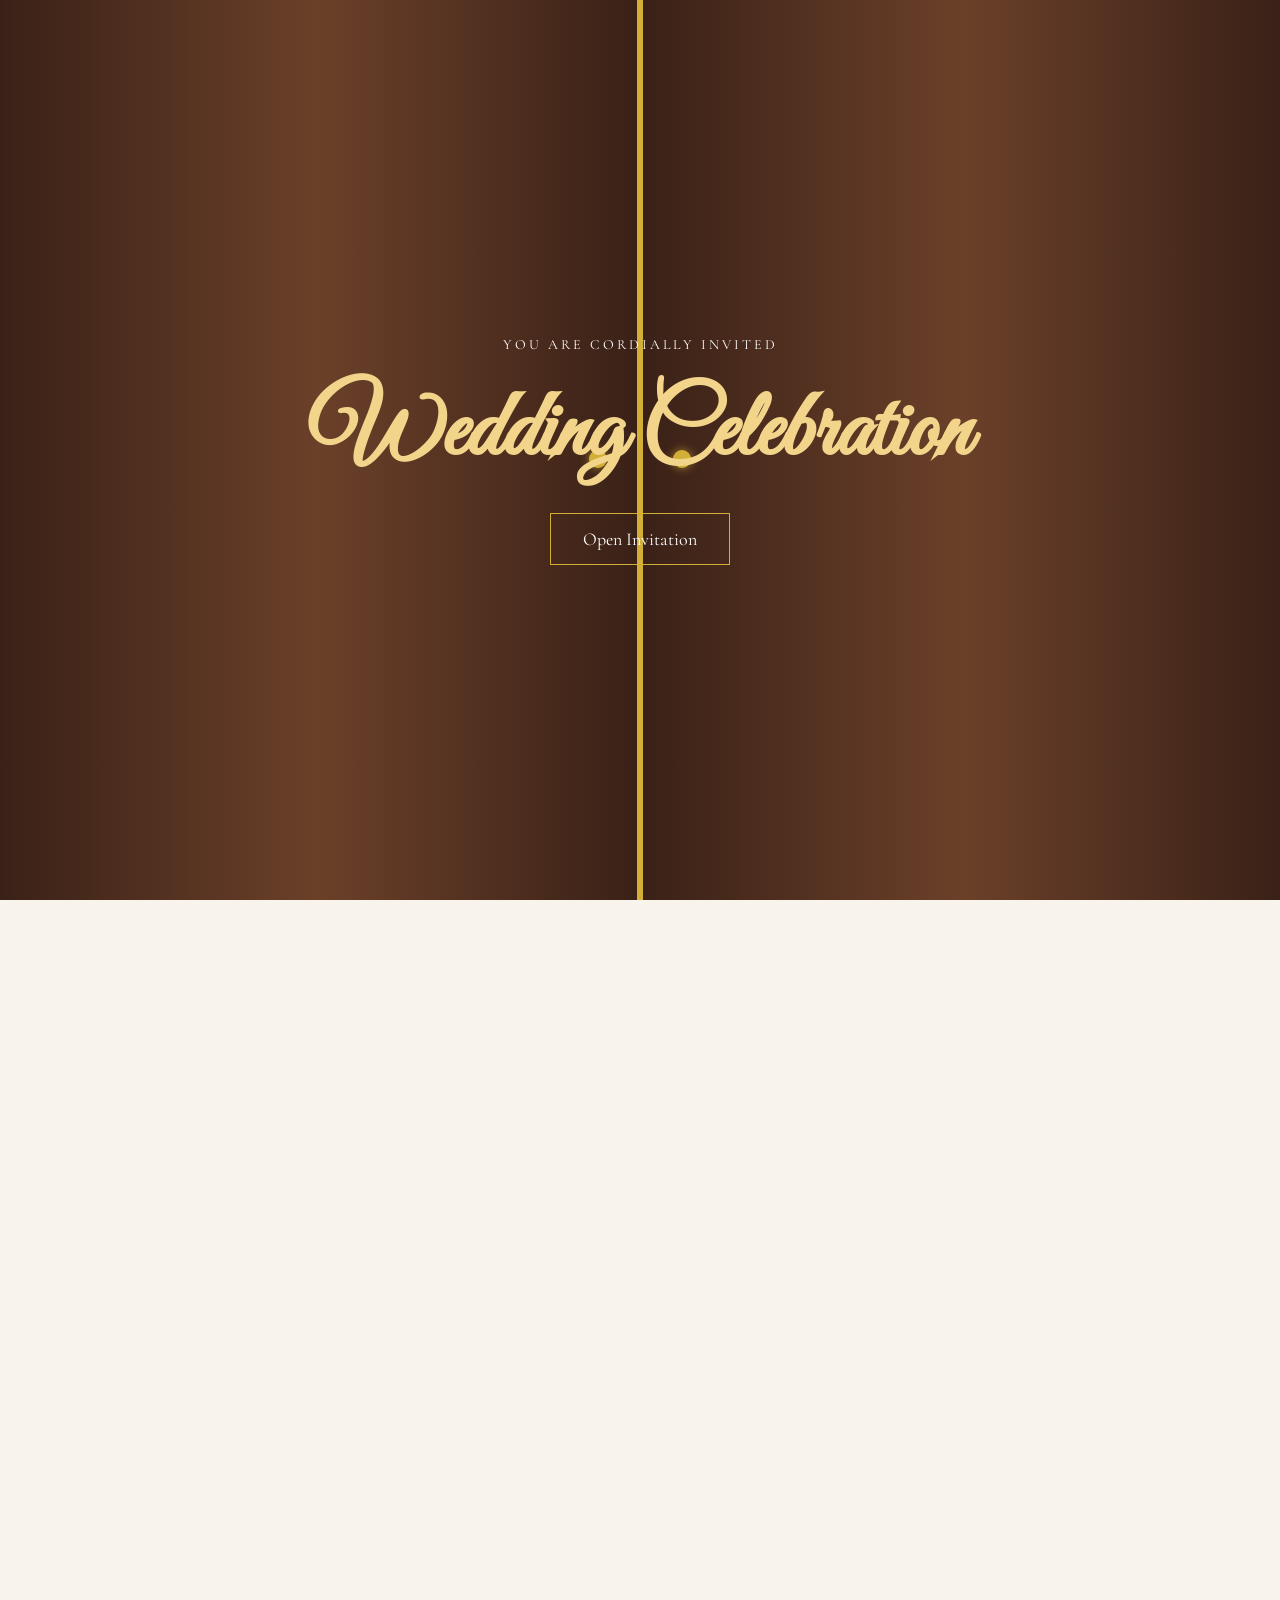
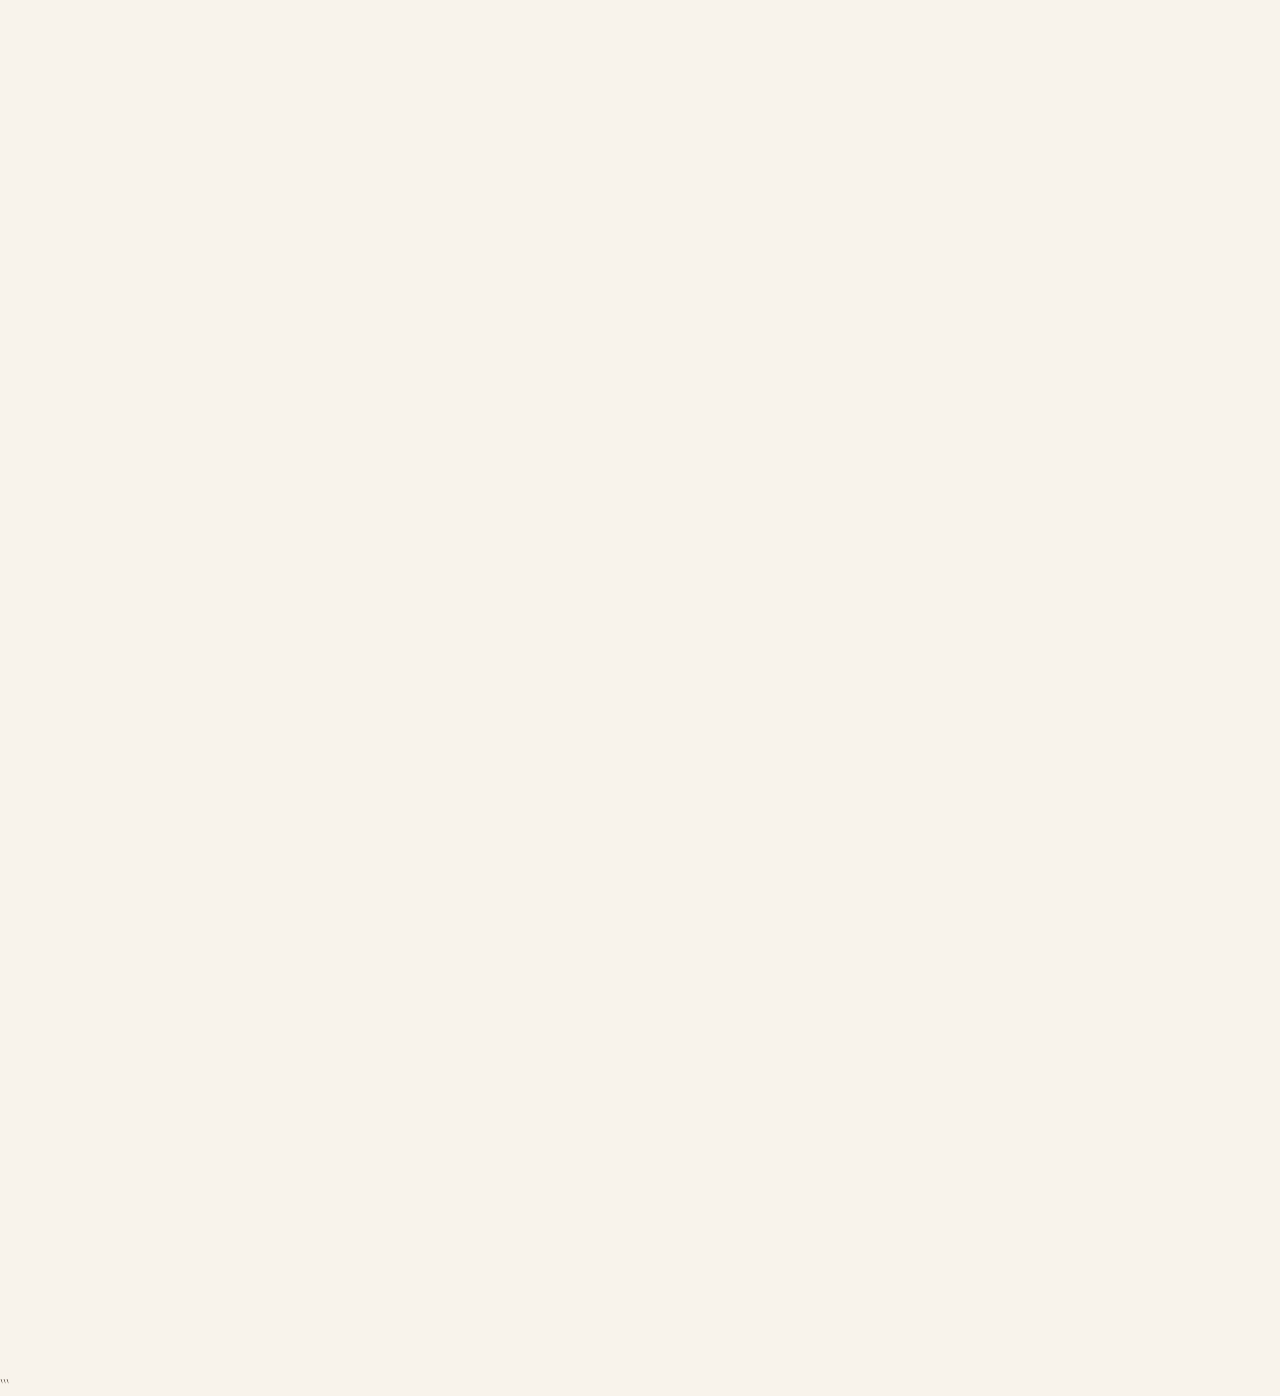
==== index.html @ f3d66746 "Contact and countdow Update" ====
<!doctype html>
<html lang="en">
  <head>
    <meta charset="UTF-8" />

    <meta name="viewport" content="width=device-width, initial-scale=1.0" />

    <title>Raza Hussain & Mahnoor Shahid | Wedding Invitation</title>

    <!-- Main CSS -->
    <link rel="stylesheet" href="style.css" />

    <!-- Google Fonts -->
    <link rel="preconnect" href="https://fonts.googleapis.com" />
    <link rel="preconnect" href="https://fonts.gstatic.com" crossorigin />

    <link
      href="https://fonts.googleapis.com/css2?family=Cormorant+Garamond:wght@400;500;600;700&family=Great+Vibes&display=swap"
      rel="stylesheet"
    />
  </head>

  <body>
    <!-- =========================================
         OPENING DOOR
    ========================================== -->

    <section class="door-screen" id="doorScreen">
      <div class="door door-left"></div>
      <div class="door door-right"></div>

      <div class="door-content">
        <p class="small-text">You are cordially invited</p>

        <h1>Wedding Celebration</h1>

        <button id="openInvitation">Open Invitation</button>
      </div>
    </section>

    <!-- =========================================
         MAIN INVITATION
    ========================================== -->

    <main class="invitation" id="invitation">
      <!-- =====================================
             HERO
        ====================================== -->

      <h1 class="couple-name">
        <span class="groom-name"> Raza Hussain </span>

        <span class="ampersand"> & </span>

        <span class="bride-name"> Mahnoor Shahid </span>
      </h1>

      <!-- =====================================
             WEDDING EVENTS
        ====================================== -->

      <section class="events">
        <h2>Wedding Events</h2>

        <div class="event-container">
          <!-- MEHNDI -->

          <div class="event-card">
            <h3>Mehndi</h3>

            <p>Wednesday, 07 October 2026</p>

            <p>7:00 PM</p>

            <p>Tiwana Palace, Gaggoo Mandi</p>
          </div>

          <!-- BARAAT -->

          <div class="event-card">
            <h3>Baraat</h3>

            <p>Thursday, 08 October 2026</p>

            <p>12:00 PM</p>

            <p>Le Grand Chalet Event Complex, Lahore</p>
          </div>

          <!-- WALIMA -->

          <div class="event-card">
            <h3>Walima</h3>

            <p>Friday, 09 October 2026</p>

            <p>7:00 PM</p>

            <p>Tiwana Palace, Gaggoo Mandi</p>
          </div>
        </div>
      </section>

      <!-- =====================================
             COUNTDOWN
        ====================================== -->

      <section class="countdown-section">
        <h2>Countdown"</h2>

        <div class="countdown">
          <div>
            <span id="days">00</span>
            <small>Days</small>
          </div>

          <div>
            <span id="hours">00</span>
            <small>Hours</small>
          </div>

          <div>
            <span id="minutes">00</span>
            <small>Minutes</small>
          </div>

          <div>
            <span id="seconds">00</span>
            <small>Seconds</small>
          </div>
        </div>
      </section>

      <!-- =====================================
             SPECIAL MESSAGE
        ====================================== -->

      <section class="message">
        <h2>A Special Day</h2>

        <p>Two hearts, two families, and one beautiful beginning.</p>

        <p>Your presence will make our celebration even more special.</p>
      </section>

      <!-- =====================================
             MEHNDI & WALIMA LOCATION
        ====================================== -->

      <section class="location">
        <h2>Mehndi & Walima</h2>

        <h3>Tiwana Palace</h3>

        <p>Gaggoo Mandi, Punjab, Pakistan</p>

        <!--
                Add the correct Tiwana Palace
                Google Maps link here.
            -->

        <a
          href="https://maps.app.goo.gl/jGCMCQm7SySAF8Jg6"
          class="map-button"
          target="_blank"
          rel="noopener noreferrer"
        >
          View Location
        </a>
      </section>

      <!-- =====================================
             BARAAT LOCATION
        ====================================== -->

      <section class="location">
        <h2>Baraat</h2>

        <h3>Le Grand Chalet Event Complex</h3>

        <p>Lahore, Punjab, Pakistan</p>

        <a
          href="https://maps.app.goo.gl/bRdjHGb6JzBUaKu18"
          class="map-button"
          target="_blank"
          rel="noopener noreferrer"
        >
          View Location
        </a>
      </section>

      <!-- =====================================
     CONTACT
====================================== -->

<section class="rsvp">

    <h2>
        We'd Love To See You
    </h2>

    <p>
        For any queries or to confirm your
        attendance, please feel free to contact us.
    </p>

    <div class="contact-buttons">

        <a href="https://wa.me/923236295460"
           class="rsvp-button"
           target="_blank"
           rel="noopener noreferrer">

            Contact Sajjad Hussain

        </a>

        <a href="https://wa.me/923014628798"
           class="rsvp-button"
           target="_blank"
           rel="noopener noreferrer">

            Contact Raza Hussain

        </a>

    </div>

</section>

      <!-- =====================================
             FOOTER
        ====================================== -->

      <footer>
        <p>With love,</p>

        <h2>Raza Hussain & Mahnoor Shahid</h2>

        <p>© 2026</p>
      </footer>
    </main>

    <!-- =========================================
         BACKGROUND MUSIC
    ========================================== -->

    <audio id="weddingMusic" loop>
      <source src="music/wedding.mp3" type="audio/mpeg" />
    </audio>

    <!-- JavaScript -->

    <script src="script.js"></script>
  </body>
</html>
```
---- style.css ----
/* =================================
   BASIC RESET
================================= */

* {
    margin: 0;
    padding: 0;
    box-sizing: border-box;
}

html {
    scroll-behavior: smooth;
}

body {
    font-family: "Cormorant Garamond", serif;
    background: #f8f3eb;
    color: #3d3028;
}


/* =================================
   DOOR SCREEN
================================= */

.door-screen {
    position: fixed;
    inset: 0;

    z-index: 1000;

    display: flex;
    justify-content: center;
    align-items: center;

    overflow: hidden;

    background: #201712;
}


/* Door panels */

.door {
    position: absolute;

    top: 0;
    width: 50%;
    height: 100%;

    background:
        linear-gradient(
            90deg,
            #3a2117,
            #6b4029,
            #3a2117
        );

    transition:
        transform 2s cubic-bezier(.77,0,.18,1);
}


/* Left door */

.door-left {
    left: 0;

    border-right: 3px solid #d4af37;
}


/* Right door */

.door-right {
    right: 0;

    border-left: 3px solid #d4af37;
}


/* Door handles */

.door-left::after,
.door-right::after {

    content: "";

    position: absolute;

    top: 50%;

    width: 18px;
    height: 18px;

    border-radius: 50%;

    background: #d4af37;

    box-shadow:
        0 0 10px rgba(212,175,55,.7);
}

.door-left::after {
    right: 30px;
}

.door-right::after {
    left: 30px;
}


/* =================================
   DOOR CONTENT
================================= */

.door-content {

    position: relative;

    z-index: 5;

    text-align: center;

    color: #fff;

    transition:
        opacity .8s ease,
        transform .8s ease;
}

.door-content h1 {

    font-family: "Great Vibes", cursive;

    font-size: clamp(3rem, 8vw, 6rem);

    color: #f2d58a;

    margin: 20px 0;
}

.small-text {

    letter-spacing: 3px;

    text-transform: uppercase;

    font-size: 14px;
}


/* Open button */

#openInvitation {

    padding: 14px 32px;

    border: 1px solid #d4af37;

    background: transparent;

    color: white;

    font-family: inherit;

    font-size: 18px;

    cursor: pointer;

    transition: .3s;
}

#openInvitation:hover {

    background: #d4af37;

    color: #241811;
}


/* =================================
   DOOR OPEN ANIMATION
================================= */

.door-screen.open .door-left {

    transform: translateX(-100%);
}

.door-screen.open .door-right {

    transform: translateX(100%);
}

.door-screen.open .door-content {

    opacity: 0;

    transform: scale(.8);
}

.door-screen.open {

    pointer-events: none;

    transition:
        background 2s ease;

    background: transparent;
}


/* =================================
   INVITATION
================================= */

.invitation {

    min-height: 100vh;

    opacity: 0;

    transition: opacity 1.5s ease;

    visibility: hidden;
}

.invitation.show {

    opacity: 1;

    visibility: visible;
}


/* =================================
   HERO
================================= */

.hero {

    min-height: 100vh;

    padding: 80px 20px;

    display: flex;

    flex-direction: column;

    justify-content: center;

    align-items: center;

    text-align: center;

    background:
        radial-gradient(
            circle at center,
            #fffaf2,
            #f2e6d5
        );
}

.hero h1 {

    font-family: "Great Vibes", cursive;

    font-size: clamp(4rem, 12vw, 8rem);

    font-weight: 400;

    color: #684535;

    line-height: 1.1;
}

.couple-name span {

    display: block;

    font-family:
        "Cormorant Garamond",
        serif;

    font-size: 35px;

    margin: 10px;
}

.date {

    margin-top: 25px;

    font-size: 22px;

    letter-spacing: 3px;
}

.ornament {

    margin: 25px;

    font-size: 30px;

    color: #b8953c;
}


/* =================================
   SECTIONS
================================= */

section:not(.hero):not(.door-screen) {

    padding: 90px 20px;

    text-align: center;
}

section h2 {

    font-family: "Great Vibes", cursive;

    font-size: 55px;

    font-weight: 400;

    color: #684535;

    margin-bottom: 40px;
}


/* =================================
   EVENTS
================================= */

.events {

    background: #fffaf3;
}

.event-container {

    max-width: 1000px;

    margin: auto;

    display: grid;

    grid-template-columns:
        repeat(3, 1fr);

    gap: 25px;
}

.event-card {

    padding: 40px 25px;

    border: 1px solid #d9c6a8;

    background: #fdf8f0;

    transition: transform .3s;
}

.event-card:hover {

    transform: translateY(-8px);
}

.event-card h3 {

    font-size: 30px;

    color: #684535;

    margin-bottom: 20px;
}

.event-card p {

    margin: 8px;

    font-size: 18px;
}


/* =================================
   COUNTDOWN
================================= */

.countdown-section {

    background: #684535;

    color: white;
}

.countdown-section h2 {

    color: #f4d992;
}

.countdown {

    display: flex;

    justify-content: center;

    gap: 25px;

    flex-wrap: wrap;
}

.countdown div {

    min-width: 100px;

    padding: 20px;

    border: 1px solid #d4af37;
}

.countdown span {

    display: block;

    font-size: 45px;
}

.countdown small {

    text-transform: uppercase;

    letter-spacing: 2px;
}


/* =================================
   MESSAGE
================================= */

.message {

    background: #f8f0e5;
}

.message p {

    max-width: 650px;

    margin: 15px auto;

    font-size: 21px;

    line-height: 1.7;
}


/* =================================
   LOCATION
================================= */

.location {

    background: #fffaf3;
}

.location h3 {

    font-size: 32px;

    margin-bottom: 10px;
}

.location p {

    font-size: 19px;

    margin-bottom: 25px;
}


/* =================================
   BUTTONS
================================= */

.map-button,
.rsvp-button {

    display: inline-block;

    padding: 14px 30px;

    background: #684535;

    color: white;

    text-decoration: none;

    transition: .3s;
}

.map-button:hover,
.rsvp-button:hover {

    background: #b8953c;
}


/* =================================
   RSVP
================================= */

.rsvp {

    background:
        linear-gradient(
            rgba(104,69,53,.9),
            rgba(104,69,53,.9)
        );

    color: white;
}

.rsvp h2 {

    color: #f4d992;
}


/* =================================
   FOOTER
================================= */

footer {

    padding: 60px 20px;

    text-align: center;

    background: #201712;

    color: white;
}

footer h2 {

    color: #f4d992;

    margin: 15px 0;

    font-family:
        "Great Vibes",
        cursive;
}


/* =================================
   MOBILE
================================= */

@media (max-width: 700px) {

    .event-container {

        grid-template-columns: 1fr;
    }

    section h2 {

        font-size: 45px;
    }

    .hero h1 {

        font-size: 4rem;
    }

    .countdown {

        gap: 10px;
    }

    .countdown div {

        min-width: 75px;

        padding: 15px 8px;
    }

    .countdown span {

        font-size: 32px;
    }

}

/* =================================
   COUPLE NAME SIZING
================================= */

.couple-name {
    display: flex;
    flex-direction: column;
    align-items: center;
    line-height: 1;
}

.groom-name {
    font-size: 1em;
}

.ampersand {
    font-family: "Cormorant Garamond", serif;
    font-size: 0.35em;
    margin: 12px 0;
}

.bride-name {
    font-size: 0.72em;
}

.contact-buttons {
    display: flex;
    justify-content: center;
    align-items: center;
    gap: 15px;
    flex-wrap: wrap;
    margin-top: 30px;
}
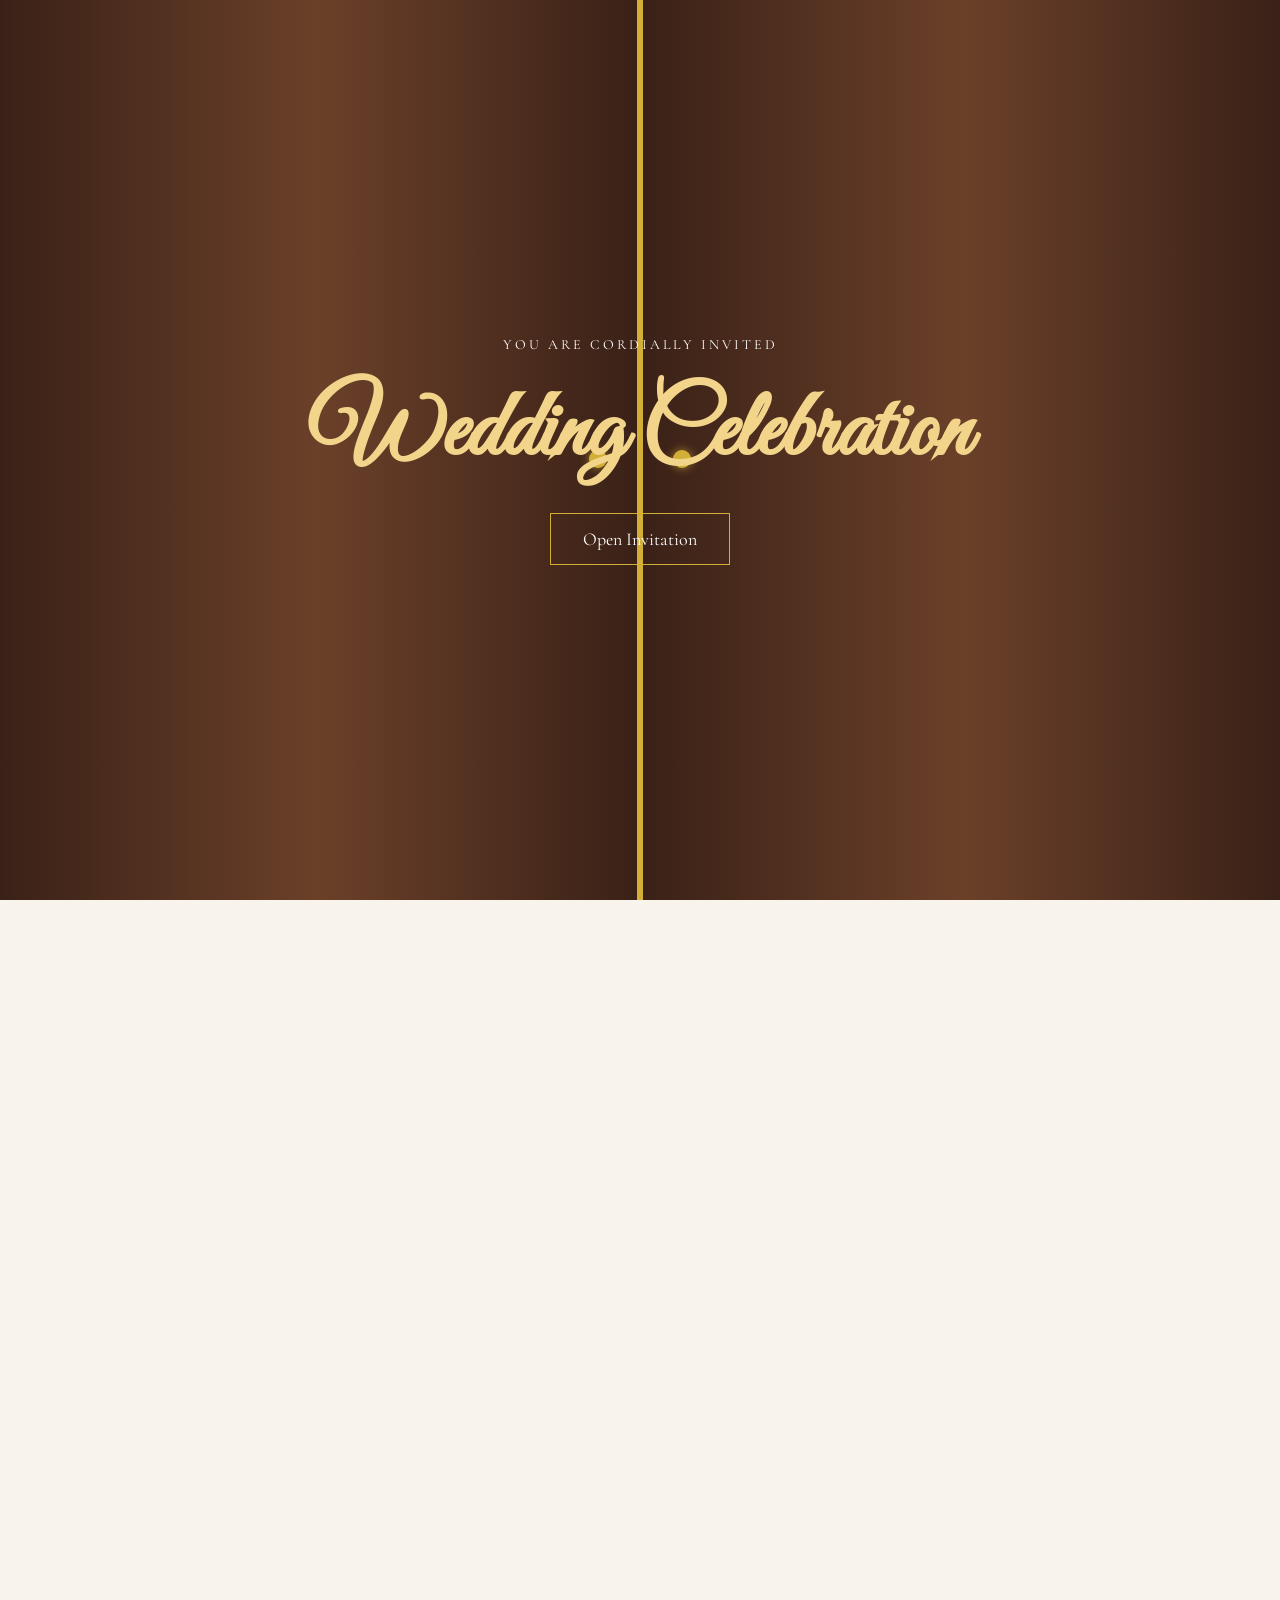
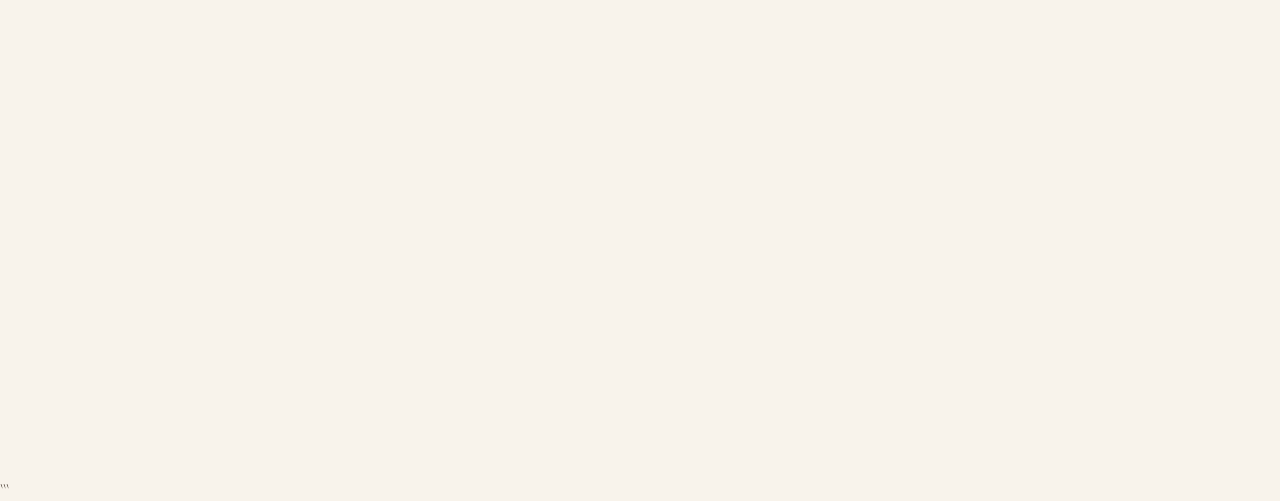
==== commit fd22c603: "Hero section issue solved" ====
--- a/index.html
+++ b/index.html
@@ -43,17 +43,48 @@
     ========================================== -->
 
     <main class="invitation" id="invitation">
-      <!-- =====================================
-             HERO
-        ====================================== -->
-
-      <h1 class="couple-name">
-        <span class="groom-name"> Raza Hussain </span>
-
-        <span class="ampersand"> & </span>
-
-        <span class="bride-name"> Mahnoor Shahid </span>
-      </h1>
+      
+      <!-- =====================================
+     HERO
+====================================== -->
+
+<section class="hero">
+
+    <p class="small-text">
+        Together with their families
+    </p>
+
+    <div class="couple-name">
+
+        <span class="groom-name">
+            Raza Hussain
+        </span>
+
+        <span class="ampersand">
+            &
+        </span>
+
+        <span class="bride-name">
+            Mahnoor Shahid
+        </span>
+
+    </div>
+
+    <div class="ornament">
+        ✦
+    </div>
+
+    <p class="date">
+        08 October 2026
+    </p>
+
+    <p class="invitation-text">
+        Request the pleasure of your company
+        <br>
+        at their wedding celebration.
+    </p>
+
+</section>
 
       <!-- =====================================
              WEDDING EVENTS
--- a/style.css
+++ b/style.css
@@ -600,35 +600,60 @@
 }
 
 /* =================================
-   COUPLE NAME SIZING
+   HERO / COUPLE NAMES
 ================================= */
 
 .couple-name {
     display: flex;
     flex-direction: column;
     align-items: center;
+    justify-content: center;
+
+    font-family: "Great Vibes", cursive;
+
+    color: #684535;
+
     line-height: 1;
 }
 
 .groom-name {
-    font-size: 1em;
+    font-size: clamp(4rem, 9vw, 7rem);
 }
 
 .ampersand {
     font-family: "Cormorant Garamond", serif;
-    font-size: 0.35em;
+
+    font-size: clamp(1.8rem, 3vw, 2.5rem);
+
     margin: 12px 0;
 }
 
 .bride-name {
-    font-size: 0.72em;
-}
-
-.contact-buttons {
-    display: flex;
-    justify-content: center;
-    align-items: center;
-    gap: 15px;
-    flex-wrap: wrap;
-    margin-top: 30px;
+    font-size: clamp(3rem, 7vw, 5.5rem);
+}
+
+.hero .date {
+    margin-top: 25px;
+
+    font-size: 22px;
+
+    letter-spacing: 3px;
+}
+
+.hero .ornament {
+    margin: 25px 0 15px;
+
+    font-size: 28px;
+
+    color: #b8953c;
+}
+
+.invitation-text {
+    margin-top: 10px;
+
+    font-size: 20px;
+
+    line-height: 1.7;
+
+    color: #684535;
 }
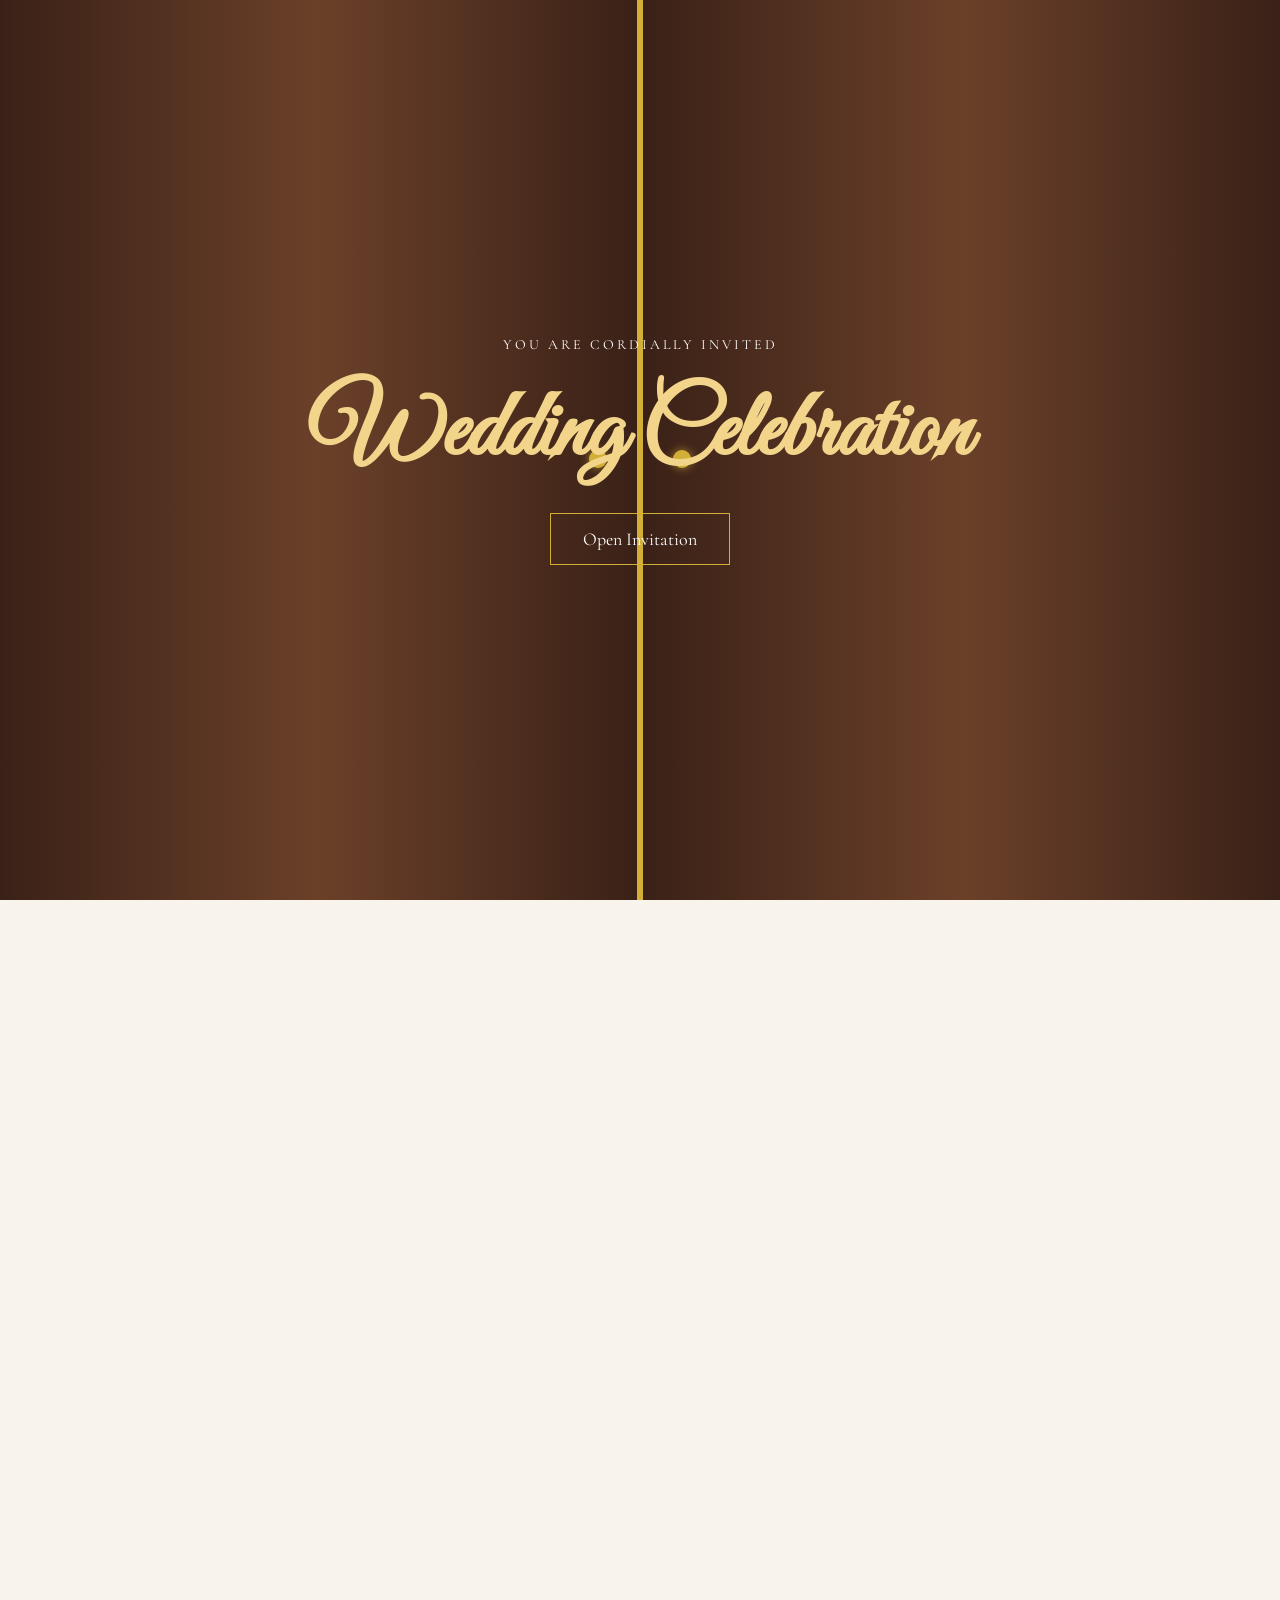
==== commit cf14514e: "mehndi location add and walima time set" ====
--- a/index.html
+++ b/index.html
@@ -103,7 +103,7 @@
 
             <p>7:00 PM</p>
 
-            <p>Tiwana Palace, Gaggoo Mandi</p>
+            <p>Haideri House, Gaggoo Mandi</p>
           </div>
 
           <!-- BARAAT -->
@@ -125,7 +125,7 @@
 
             <p>Friday, 09 October 2026</p>
 
-            <p>7:00 PM</p>
+            <p>1:00 PM</p>
 
             <p>Tiwana Palace, Gaggoo Mandi</p>
           </div>
@@ -175,13 +175,12 @@
       </section>
 
       <!-- =====================================
-             MEHNDI & WALIMA LOCATION
-        ====================================== -->
-
+             MEHNDI LOCATION
+        ====================================== -->
       <section class="location">
-        <h2>Mehndi & Walima</h2>
-
-        <h3>Tiwana Palace</h3>
+        <h2>Mehndi</h2>
+
+        <h3>Haideri House</h3>
 
         <p>Gaggoo Mandi, Punjab, Pakistan</p>
 
@@ -189,6 +188,27 @@
                 Add the correct Tiwana Palace
                 Google Maps link here.
             -->
+
+        <a
+          href="Add the Mehndi location Google Maps link here"
+          class="map-button"
+          target="_blank"
+          rel="noopener noreferrer"
+        >
+          View Location
+        </a>
+      </section>
+
+      <!-- =====================================
+            WALIMA LOCATION
+        ====================================== -->
+
+      <section class="location">
+        <h2>Walima</h2>
+
+        <h3>Tiwana Palace</h3>
+
+        <p>Gaggoo Mandi, Punjab, Pakistan</p>
 
         <a
           href="https://maps.app.goo.gl/jGCMCQm7SySAF8Jg6"
@@ -286,4 +306,3 @@
     <script src="script.js"></script>
   </body>
 </html>
-```
--- a/style.css
+++ b/style.css
@@ -656,4 +656,38 @@
     line-height: 1.7;
 
     color: #684535;
+}
+
+/* =================================
+   CONTACT BUTTONS
+================================= */
+
+.contact-buttons {
+    display: flex;
+    justify-content: center;
+    align-items: center;
+    gap: 18px;
+    flex-wrap: wrap;
+    margin-top: 30px;
+}
+
+.contact-buttons .rsvp-button {
+    min-width: 220px;
+    text-align: center;
+}
+
+
+/* Mobile */
+
+@media (max-width: 700px) {
+
+    .contact-buttons {
+        flex-direction: column;
+        gap: 18px;
+    }
+
+    .contact-buttons .rsvp-button {
+        width: min(85%, 300px);
+        min-width: unset;
+    }
 }
